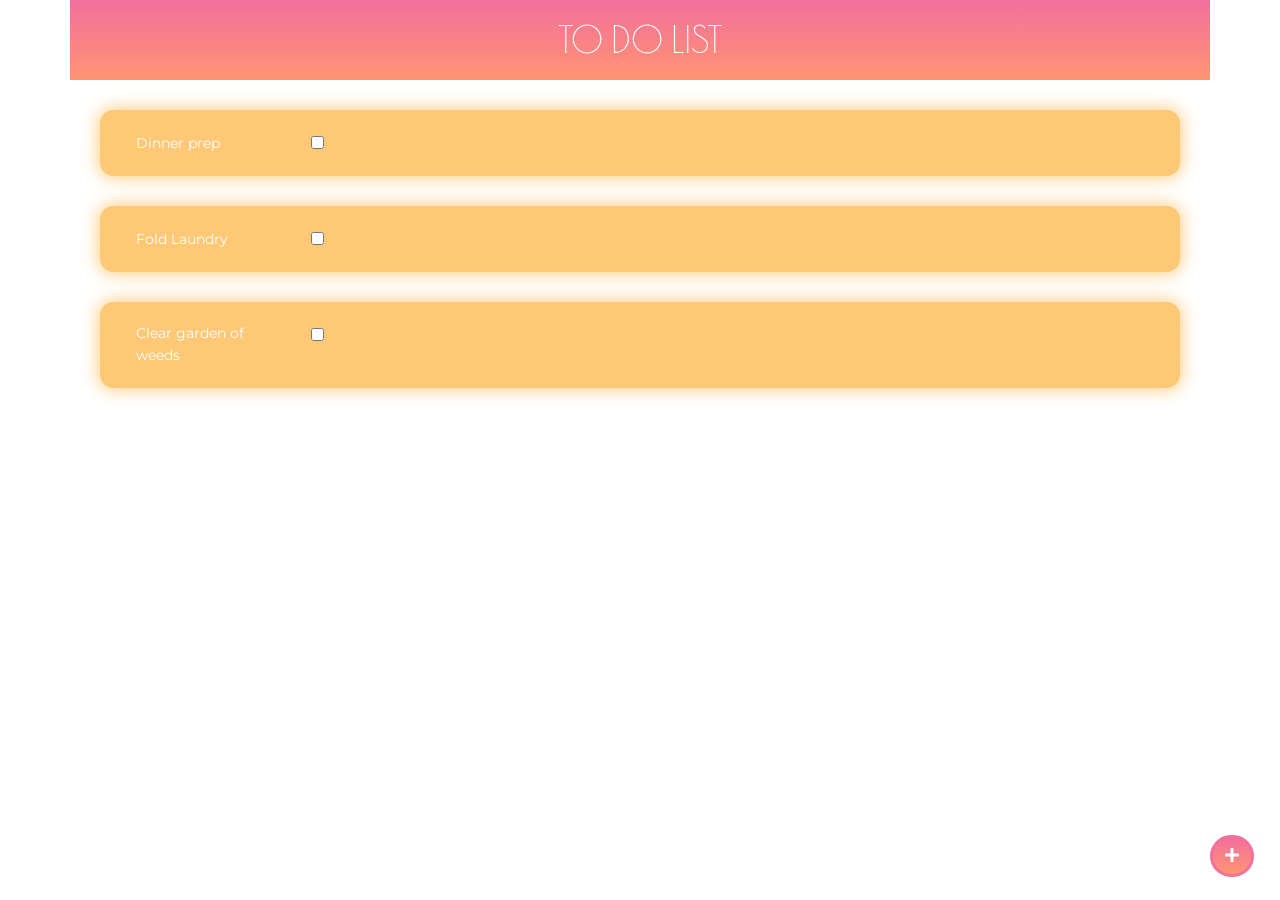
==== toDoListApp.html @ 0604ccad "Created app" ====
<!DOCTYPE html>
<html lang="en">
<head>
  <meta charset="UTF-8">
  <meta name="viewport" content="width=device-width, initial-scale=1.0">
  <link rel="stylesheet" href="https://stackpath.bootstrapcdn.com/bootstrap/4.1.0/css/bootstrap.min.css" integrity="sha384-9gVQ4dYFwwWSjIDZnLEWnxCjeSWFphJiwGPXr1jddIhOegiu1FwO5qRGvFXOdJZ4" crossorigin="anonymous">
  <link rel="stylesheet" href="https://use.fontawesome.com/releases/v5.0.13/css/all.css" integrity="sha384-DNOHZ68U8hZfKXOrtjWvjxusGo9WQnrNx2sqG0tfsghAvtVlRW3tvkXWZh58N9jp" crossorigin="anonymous">
  <link href="https://fonts.googleapis.com/css?family=Montserrat|Poiret+One" rel="stylesheet">
  <meta http-equiv="X-UA-Compatible" content="ie=edge">
  <title>To Do List App</title>
  <style media="screen">

     body {
       font-family: 'Montserrat', sans-serif;
     }

    .container1 {
      background: linear-gradient(#f2709c, #ff9472);
    }

    .title {
      height: 5rem;
      font-family: 'Poiret One', sans-serif;
      text-align: center;
      color: white;
    }

    h3 {
      font-size: 2.3rem;
      margin: 0;
    }

    .box {
      padding: 20px;
      margin: 30px 15px;
      background-color: #FFC877;
      box-shadow: 0px 0px 18px 1px #FFC877;
      border: 1px solid #FFC877;
      border-radius: 13px;
      color: white;

    }

    label {
      width: 151px;
    }

    .form-check-label {
      font-size: 0.9rem;
    }

    .form-check-input {
      margin-left: 1.5rem;
      border: 5px solid black;
    }

    .plusIcon {
      color: white;
    }

    .plusIcon:hover {
      color: white;
    }

    .btn-outline-dark:focus {
      box-shadow: none;
    }

    .btn-outline-dark:hover {
      background: linear-gradient(#f2709c, #ff9472);
      border-color: transparent;
    }

    h5 {
      text-align: center;
    }

    .btn-outline-dark {
      position: fixed;
      bottom: 23px;
      right: 26px;
      /* float: right; */
      border-radius: 30px;
      border: 3px solid #f2709c;
      background: linear-gradient(#f2709c, #ff9472);

    }

    .btn-primary, .btn-primary:hover{
      background: linear-gradient(to bottom right, #f2709c, #ff9472);
      border-color: #FF9F78;
    }

    .modal-content {
      border: none;
    }
    .close {
      color: #FFC903;
    }

  </style>
</head>
<body>
  <div class="container container1" id="header">
    <div class="title row align-items-center">
      <div class="col">
        <h3>TO DO LIST</h3>
      </div>
    </div> <!-- title row ENDS -->
  </div> <!-- container ENDS -->

  <div class="container" id="container2">
    <div class="row box">
      <div class="col-sm">
        <label class="form-check-label" for="exampleCheck1">Dinner prep</label>
        <input type="checkbox" class="form-check-input" id="exampleCheck1">
      </div>
    </div> <!-- row ENDS -->

    <div class="row box">
      <div class="col-sm">
        <label class="form-check-label" for="exampleCheck1">Fold Laundry</label>
        <input type="checkbox" class="form-check-input" id="exampleCheck1">
      </div>
    </div> <!-- row ENDS -->

    <div class="row box">
      <div class="col-sm">
        <label class="form-check-label" for="exampleCheck1">Clear garden of weeds</label>
        <input type="checkbox" class="form-check-input" id="exampleCheck1">
      </div>
    </div> <!-- row ENDS -->
  </div> <!-- container ENDS -->

  <div class="container">
    <button type="button" class="btn btn-outline-dark" data-toggle="modal" data-target="#exampleModalCenter">
      <!-- <div class="plusIcon"> -->
        <i class="fas fa-plus plusIcon"></i>
      <!-- </div> -->
    </button>
  </div>


    <!-- Button trigger modal -->

    <!-- Modal -->
    <div class="modal fade" id="exampleModalCenter" tabindex="-1" role="dialog" aria-labelledby="exampleModalCenterTitle" aria-hidden="true">
      <div class="modal-dialog modal-dialog-centered" role="document">
        <div class="modal-content">
          <div class="modal-header">
            <h5 class="modal-title" id="exampleModalCenterTitle">Add a task</h5>
            <button type="button" class="close" data-dismiss="modal" aria-label="Close">
              <span aria-hidden="true">&times;</span>
            </button>
          </div>
          <div class="modal-body">
            <input class="form-control" id="taskInput" type="text" placeholder="E.g Visit Macy">
          </div>
          <div class="modal-footer">
            <button type="button" class="btn btn-primary" id="addBtn" data-dismiss="modal" aria-label="Close">Add</button>
          </div>
        </div>
      </div>
    </div> <!--  Modal ends -->


   <!-- PSEUDO CODE
        - Code HTML and CSS
        - Create IIFE
        - Grab elements from the document
        - Create click events
        - Test
        - Function to add value to document: push to array, .textContent for row?
        -

        - Click on the plus button to show modal
        - Type in task in the input
        - Click 'Add' button
        - Data gets logged into the To Do List
         -->

</body>
<script src="https://code.jquery.com/jquery-3.3.1.slim.min.js" integrity="sha384-q8i/X+965DzO0rT7abK41JStQIAqVgRVzpbzo5smXKp4YfRvH+8abtTE1Pi6jizo" crossorigin="anonymous"></script>
<script src="https://cdnjs.cloudflare.com/ajax/libs/popper.js/1.14.0/umd/popper.min.js" integrity="sha384-cs/chFZiN24E4KMATLdqdvsezGxaGsi4hLGOzlXwp5UZB1LY//20VyM2taTB4QvJ" crossorigin="anonymous"></script>
<script src="https://stackpath.bootstrapcdn.com/bootstrap/4.1.0/js/bootstrap.min.js" integrity="sha384-uefMccjFJAIv6A+rW+L4AHf99KvxDjWSu1z9VI8SKNVmz4sk7buKt/6v9KI65qnm" crossorigin="anonymous"></script>

<script type="text/javascript">
  (function() {
    var getListContainer = document.getElementById('container2');
    var getInput = document.getElementById('taskInput');
    var inputValueStorage = [];
    var getBtn = document.getElementById('addBtn');

    // Click function
    getBtn.addEventListener('click', addToList , false);

    function addToList() {
      // Pushes the input value to the 'inputValueStorage' array
      inputValueStorage.push(getInput.value);

      // This makes the task appear in the To Do List
      getListContainer.insertAdjacentHTML('beforeend', '<div class="row box"><div class="col-sm"><label class="form-check-label" for="exampleCheck1">' + inputValueStorage + '</label><input type="checkbox" class="form-check-input" id="exampleCheck1"></div></div>');

      // The array is cleared
      inputValueStorage.pop();
    }

  }());
</script>
</html>
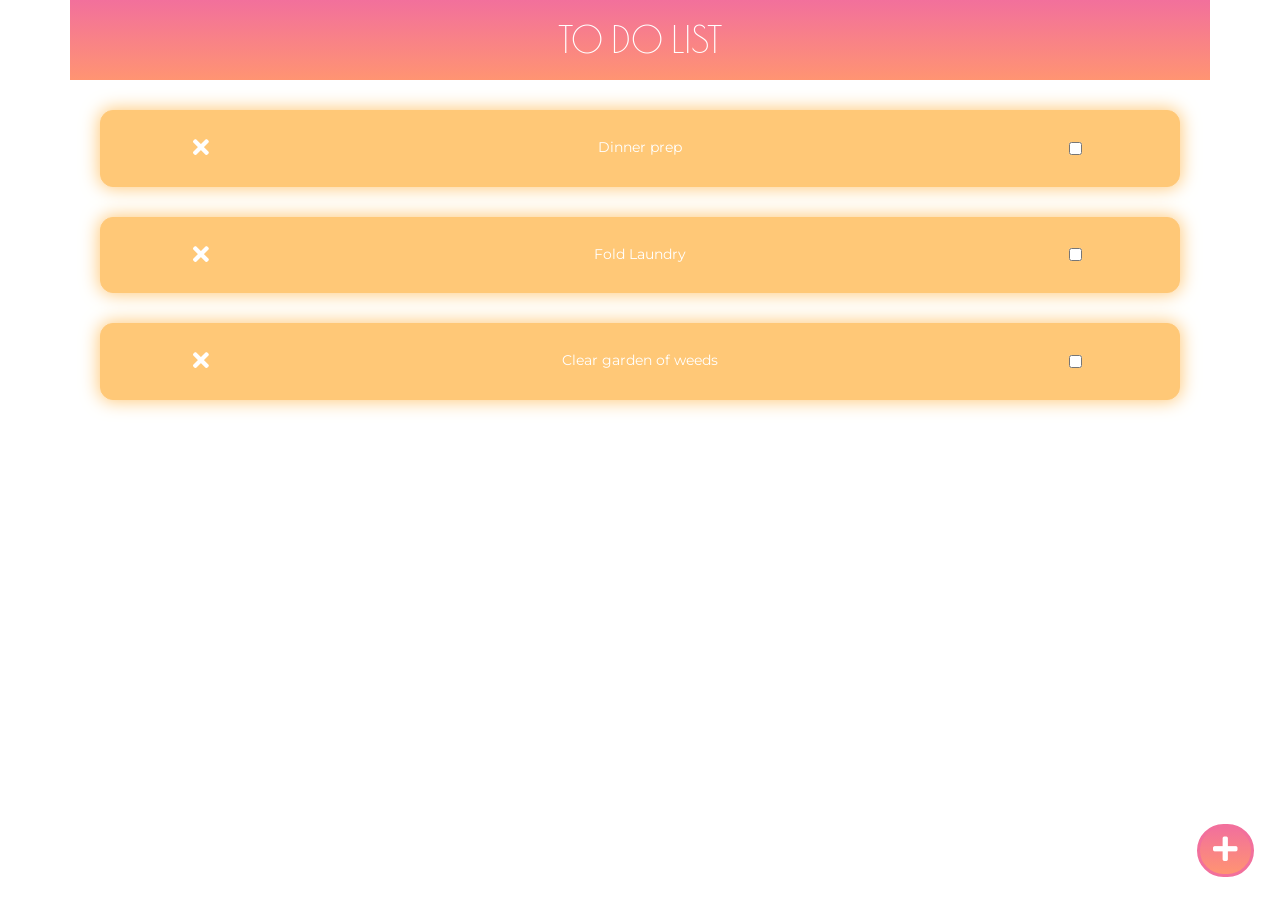
==== commit cbae430c: "Separated CSS from HTML. Added Trash task icon" ====
--- a/toDoListApp.html
+++ b/toDoListApp.html
@@ -6,99 +6,10 @@
   <link rel="stylesheet" href="https://stackpath.bootstrapcdn.com/bootstrap/4.1.0/css/bootstrap.min.css" integrity="sha384-9gVQ4dYFwwWSjIDZnLEWnxCjeSWFphJiwGPXr1jddIhOegiu1FwO5qRGvFXOdJZ4" crossorigin="anonymous">
   <link rel="stylesheet" href="https://use.fontawesome.com/releases/v5.0.13/css/all.css" integrity="sha384-DNOHZ68U8hZfKXOrtjWvjxusGo9WQnrNx2sqG0tfsghAvtVlRW3tvkXWZh58N9jp" crossorigin="anonymous">
   <link href="https://fonts.googleapis.com/css?family=Montserrat|Poiret+One" rel="stylesheet">
+  <link rel="stylesheet" href="css/style.css">
   <meta http-equiv="X-UA-Compatible" content="ie=edge">
   <title>To Do List App</title>
-  <style media="screen">
 
-     body {
-       font-family: 'Montserrat', sans-serif;
-     }
-
-    .container1 {
-      background: linear-gradient(#f2709c, #ff9472);
-    }
-
-    .title {
-      height: 5rem;
-      font-family: 'Poiret One', sans-serif;
-      text-align: center;
-      color: white;
-    }
-
-    h3 {
-      font-size: 2.3rem;
-      margin: 0;
-    }
-
-    .box {
-      padding: 20px;
-      margin: 30px 15px;
-      background-color: #FFC877;
-      box-shadow: 0px 0px 18px 1px #FFC877;
-      border: 1px solid #FFC877;
-      border-radius: 13px;
-      color: white;
-
-    }
-
-    label {
-      width: 151px;
-    }
-
-    .form-check-label {
-      font-size: 0.9rem;
-    }
-
-    .form-check-input {
-      margin-left: 1.5rem;
-      border: 5px solid black;
-    }
-
-    .plusIcon {
-      color: white;
-    }
-
-    .plusIcon:hover {
-      color: white;
-    }
-
-    .btn-outline-dark:focus {
-      box-shadow: none;
-    }
-
-    .btn-outline-dark:hover {
-      background: linear-gradient(#f2709c, #ff9472);
-      border-color: transparent;
-    }
-
-    h5 {
-      text-align: center;
-    }
-
-    .btn-outline-dark {
-      position: fixed;
-      bottom: 23px;
-      right: 26px;
-      /* float: right; */
-      border-radius: 30px;
-      border: 3px solid #f2709c;
-      background: linear-gradient(#f2709c, #ff9472);
-
-    }
-
-    .btn-primary, .btn-primary:hover{
-      background: linear-gradient(to bottom right, #f2709c, #ff9472);
-      border-color: #FF9F78;
-    }
-
-    .modal-content {
-      border: none;
-    }
-    .close {
-      color: #FFC903;
-    }
-
-  </style>
 </head>
 <body>
   <div class="container container1" id="header">
@@ -111,27 +22,43 @@
 
   <div class="container" id="container2">
     <div class="row box">
-      <div class="col-sm">
-        <label class="form-check-label" for="exampleCheck1">Dinner prep</label>
+      <div class="col taskCol">
+        <div class="clearTaskBtn"><i class="fas fa-times"></i></div>
+      </div>
+      <div class="col-8">
+        <label class="form-check-label nameOfTask" for="exampleCheck1">Dinner prep</label>
+      </div>
+      <div class="col taskCol">
         <input type="checkbox" class="form-check-input" id="exampleCheck1">
       </div>
     </div> <!-- row ENDS -->
 
     <div class="row box">
-      <div class="col-sm">
+      <div class="col taskCol">
+        <div class="clearTaskBtn"><i class="fas fa-times"></i></div>
+      </div>
+      <div class="col-8">
         <label class="form-check-label" for="exampleCheck1">Fold Laundry</label>
+      </div>
+      <div class="col taskCol">
         <input type="checkbox" class="form-check-input" id="exampleCheck1">
       </div>
     </div> <!-- row ENDS -->
 
     <div class="row box">
-      <div class="col-sm">
+      <div class= "col taskCol">
+        <div class="clearTaskBtn"><i class="fas fa-times"></i></div>
+      </div>
+      <div class="col-8">
         <label class="form-check-label" for="exampleCheck1">Clear garden of weeds</label>
+      </div>
+      <div class="col taskCol">
         <input type="checkbox" class="form-check-input" id="exampleCheck1">
       </div>
     </div> <!-- row ENDS -->
   </div> <!-- container ENDS -->
 
+<!-- Button trigger modal -->
   <div class="container">
     <button type="button" class="btn btn-outline-dark" data-toggle="modal" data-target="#exampleModalCenter">
       <!-- <div class="plusIcon"> -->
@@ -140,10 +67,7 @@
     </button>
   </div>
 
-
-    <!-- Button trigger modal -->
-
-    <!-- Modal -->
+    <!-- Add task Modal -->
     <div class="modal fade" id="exampleModalCenter" tabindex="-1" role="dialog" aria-labelledby="exampleModalCenterTitle" aria-hidden="true">
       <div class="modal-dialog modal-dialog-centered" role="document">
         <div class="modal-content">
@@ -163,48 +87,34 @@
       </div>
     </div> <!--  Modal ends -->
 
+    <script src="https://code.jquery.com/jquery-3.3.1.slim.min.js" integrity="sha384-q8i/X+965DzO0rT7abK41JStQIAqVgRVzpbzo5smXKp4YfRvH+8abtTE1Pi6jizo" crossorigin="anonymous"></script>
+    <script src="https://cdnjs.cloudflare.com/ajax/libs/popper.js/1.14.0/umd/popper.min.js" integrity="sha384-cs/chFZiN24E4KMATLdqdvsezGxaGsi4hLGOzlXwp5UZB1LY//20VyM2taTB4QvJ" crossorigin="anonymous"></script>
+    <script src="https://stackpath.bootstrapcdn.com/bootstrap/4.1.0/js/bootstrap.min.js" integrity="sha384-uefMccjFJAIv6A+rW+L4AHf99KvxDjWSu1z9VI8SKNVmz4sk7buKt/6v9KI65qnm" crossorigin="anonymous"></script>
 
-   <!-- PSEUDO CODE
-        - Code HTML and CSS
-        - Create IIFE
-        - Grab elements from the document
-        - Create click events
-        - Test
-        - Function to add value to document: push to array, .textContent for row?
-        -
+    <script type="text/javascript">
+      (function() {
+        var getListContainer = document.getElementById('container2');
+        var getInput = document.getElementById('taskInput');
+        var inputValueStorage = [];
+        var getBtn = document.getElementById('addBtn');
 
-        - Click on the plus button to show modal
-        - Type in task in the input
-        - Click 'Add' button
-        - Data gets logged into the To Do List
-         -->
+        // Click function
+        getBtn.addEventListener('click', addToList , false);
+
+        function addToList(e) {
+          // Pushes the input value to the 'inputValueStorage' array
+          inputValueStorage.push(getInput.value);
+
+          // This makes the task appear in the To Do List
+          getListContainer.insertAdjacentHTML('beforeend', '<div class="row box"><div class= "col taskCol"><div class="clearTaskBtn"><i class="fas fa-times"></i></div></div><div class="col-8"><label class="form-check-label" for="exampleCheck1">' + inputValueStorage + '</label></div><div class="col taskCol"><input type="checkbox" class="form-check-input" id="exampleCheck1"></div></div>');
+
+          // The array is cleared
+          inputValueStorage.pop();
+        }
+        // console.dir(e);
+
+      }());
+    </script>
 
 </body>
-<script src="https://code.jquery.com/jquery-3.3.1.slim.min.js" integrity="sha384-q8i/X+965DzO0rT7abK41JStQIAqVgRVzpbzo5smXKp4YfRvH+8abtTE1Pi6jizo" crossorigin="anonymous"></script>
-<script src="https://cdnjs.cloudflare.com/ajax/libs/popper.js/1.14.0/umd/popper.min.js" integrity="sha384-cs/chFZiN24E4KMATLdqdvsezGxaGsi4hLGOzlXwp5UZB1LY//20VyM2taTB4QvJ" crossorigin="anonymous"></script>
-<script src="https://stackpath.bootstrapcdn.com/bootstrap/4.1.0/js/bootstrap.min.js" integrity="sha384-uefMccjFJAIv6A+rW+L4AHf99KvxDjWSu1z9VI8SKNVmz4sk7buKt/6v9KI65qnm" crossorigin="anonymous"></script>
-
-<script type="text/javascript">
-  (function() {
-    var getListContainer = document.getElementById('container2');
-    var getInput = document.getElementById('taskInput');
-    var inputValueStorage = [];
-    var getBtn = document.getElementById('addBtn');
-
-    // Click function
-    getBtn.addEventListener('click', addToList , false);
-
-    function addToList() {
-      // Pushes the input value to the 'inputValueStorage' array
-      inputValueStorage.push(getInput.value);
-
-      // This makes the task appear in the To Do List
-      getListContainer.insertAdjacentHTML('beforeend', '<div class="row box"><div class="col-sm"><label class="form-check-label" for="exampleCheck1">' + inputValueStorage + '</label><input type="checkbox" class="form-check-input" id="exampleCheck1"></div></div>');
-
-      // The array is cleared
-      inputValueStorage.pop();
-    }
-
-  }());
-</script>
 </html>
--- a/css/style.css
+++ b/css/style.css
@@ -0,0 +1,118 @@
+body {
+  font-family: 'Montserrat', sans-serif;
+}
+
+/* HEADER */
+.container1 {
+ background: linear-gradient(#f2709c, #ff9472);
+}
+
+.title {
+ height: 5rem;
+ font-family: 'Poiret One', sans-serif;
+ text-align: center;
+ color: white;
+}
+
+h3 {
+ font-size: 2.3rem;
+ margin: 0;
+ text-align: center;
+}
+
+/* ---------------------------------------------------------------- */
+
+/* TASK */
+.box {
+ padding: 20px 12px;
+ margin: 30px 15px;
+ background-color: #FFC877;
+ box-shadow: 0px 0px 18px 1px #FFC877;
+ border: 1px solid #FFC877;
+ border-radius: 13px;
+ color: white;
+}
+
+/* Trash Button */
+.clearTaskBtn {
+  float: left;
+  /* margin-right: 21px;
+  margin-top: 2%; */
+  font-size: 23px;
+}
+
+/* Task Name */
+.form-check-label {
+  font-size: 0.9rem;
+  /* text-align: center; */
+  /* width: 146px; */
+}
+
+.col-8, .taskCol{
+    display: flex;
+    align-items: center;
+    justify-content: center;
+}
+
+/* .col-8 {
+  background-color: blue;
+}
+
+.taskCol {
+  background-color: pink;
+} */
+
+/* Checkbox */
+.form-check-input {
+ /* border: 5px solid black; */
+ margin-top: 0;
+ margin-left: -0.5rem;
+}
+
+/* ---------------------------------------------------------------- */
+
+/* MODAL */
+
+/*Show modal button */
+.plusIcon {
+ color: white;
+ font-size: 28px;
+}
+
+.plusIcon:hover {
+ color: white;
+}
+
+.btn-outline-dark:focus {
+ box-shadow: none;
+}
+
+.btn-outline-dark:hover {
+ background: linear-gradient(#f2709c, #ff9472);
+ border-color: transparent;
+}
+
+.btn-outline-dark {
+ position: fixed;
+ bottom: 23px;
+ right: 26px;
+ border-radius: 30px;
+ border: 3px solid #f2709c;
+ background: linear-gradient(#f2709c, #ff9472);
+ padding: 0.5rem 0.8rem;
+}
+
+/* Add button */
+.btn-primary, .btn-primary:hover{
+ background: linear-gradient(to bottom right, #f2709c, #ff9472);
+ border-color: #FF9F78;
+}
+
+.modal-content {
+ border: none;
+}
+
+/* Close button */
+.close {
+ color: #FFC903;
+}
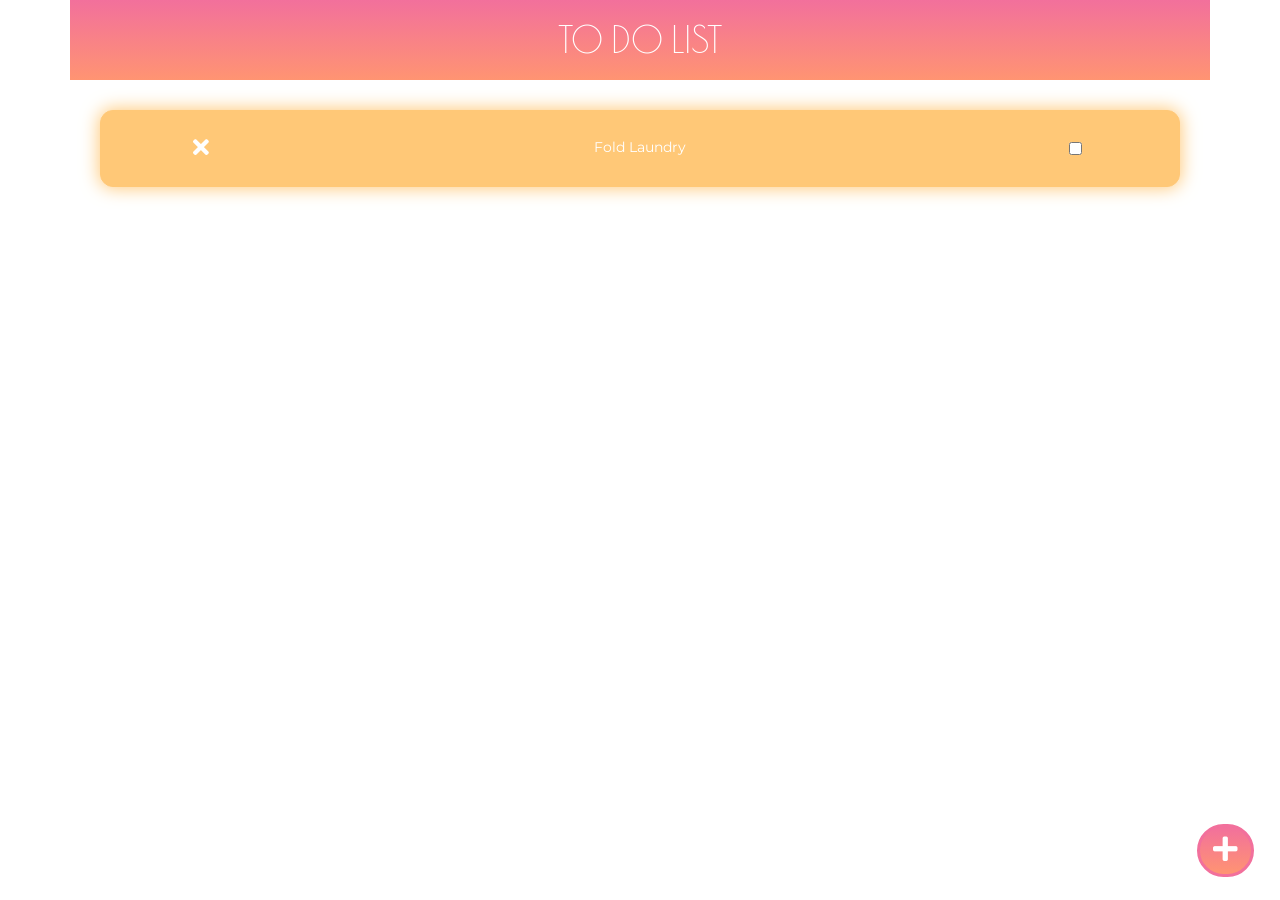
==== commit d0a78519: "Remove task function changed to a more sensible function." ====
--- a/toDoListApp.html
+++ b/toDoListApp.html
@@ -9,9 +9,10 @@
   <link rel="stylesheet" href="css/style.css">
   <meta http-equiv="X-UA-Compatible" content="ie=edge">
   <title>To Do List App</title>
+</head>
 
-</head>
 <body>
+  <!-- Header -->
   <div class="container container1" id="header">
     <div class="title row align-items-center">
       <div class="col">
@@ -20,101 +21,61 @@
     </div> <!-- title row ENDS -->
   </div> <!-- container ENDS -->
 
+  <!-- Main content -->
   <div class="container" id="container2">
     <div class="row box">
-      <div class="col taskCol">
+
+      <div class="col taskCol clearBtnContainer">
         <div class="clearTaskBtn"><i class="fas fa-times"></i></div>
       </div>
+
       <div class="col-8">
-        <label class="form-check-label nameOfTask" for="exampleCheck1">Dinner prep</label>
+        <label class="form-check-label" for="exampleCheck1">Fold Laundry</label>
       </div>
+
       <div class="col taskCol">
         <input type="checkbox" class="form-check-input" id="exampleCheck1">
       </div>
-    </div> <!-- row ENDS -->
 
-    <div class="row box">
-      <div class="col taskCol">
-        <div class="clearTaskBtn"><i class="fas fa-times"></i></div>
-      </div>
-      <div class="col-8">
-        <label class="form-check-label" for="exampleCheck1">Fold Laundry</label>
-      </div>
-      <div class="col taskCol">
-        <input type="checkbox" class="form-check-input" id="exampleCheck1">
-      </div>
-    </div> <!-- row ENDS -->
-
-    <div class="row box">
-      <div class= "col taskCol">
-        <div class="clearTaskBtn"><i class="fas fa-times"></i></div>
-      </div>
-      <div class="col-8">
-        <label class="form-check-label" for="exampleCheck1">Clear garden of weeds</label>
-      </div>
-      <div class="col taskCol">
-        <input type="checkbox" class="form-check-input" id="exampleCheck1">
-      </div>
     </div> <!-- row ENDS -->
   </div> <!-- container ENDS -->
 
-<!-- Button trigger modal -->
+
+  <!-- Button trigger modal -->
   <div class="container">
     <button type="button" class="btn btn-outline-dark" data-toggle="modal" data-target="#exampleModalCenter">
-      <!-- <div class="plusIcon"> -->
         <i class="fas fa-plus plusIcon"></i>
-      <!-- </div> -->
     </button>
   </div>
 
-    <!-- Add task Modal -->
-    <div class="modal fade" id="exampleModalCenter" tabindex="-1" role="dialog" aria-labelledby="exampleModalCenterTitle" aria-hidden="true">
-      <div class="modal-dialog modal-dialog-centered" role="document">
-        <div class="modal-content">
-          <div class="modal-header">
-            <h5 class="modal-title" id="exampleModalCenterTitle">Add a task</h5>
-            <button type="button" class="close" data-dismiss="modal" aria-label="Close">
-              <span aria-hidden="true">&times;</span>
-            </button>
-          </div>
-          <div class="modal-body">
-            <input class="form-control" id="taskInput" type="text" placeholder="E.g Visit Macy">
-          </div>
-          <div class="modal-footer">
-            <button type="button" class="btn btn-primary" id="addBtn" data-dismiss="modal" aria-label="Close">Add</button>
-          </div>
+  <!-- Add task Modal -->
+  <div class="modal fade" id="exampleModalCenter" tabindex="-1" role="dialog" aria-labelledby="exampleModalCenterTitle" aria-hidden="true">
+    <div class="modal-dialog modal-dialog-centered" role="document">
+      <div class="modal-content">
+        <div class="modal-header">
+
+          <h5 class="modal-title" id="exampleModalCenterTitle">Add a task</h5>
+
+          <button type="button" class="close" data-dismiss="modal" aria-label="Close">
+            <span aria-hidden="true">&times;</span>
+          </button>
         </div>
-      </div>
-    </div> <!--  Modal ends -->
 
-    <script src="https://code.jquery.com/jquery-3.3.1.slim.min.js" integrity="sha384-q8i/X+965DzO0rT7abK41JStQIAqVgRVzpbzo5smXKp4YfRvH+8abtTE1Pi6jizo" crossorigin="anonymous"></script>
-    <script src="https://cdnjs.cloudflare.com/ajax/libs/popper.js/1.14.0/umd/popper.min.js" integrity="sha384-cs/chFZiN24E4KMATLdqdvsezGxaGsi4hLGOzlXwp5UZB1LY//20VyM2taTB4QvJ" crossorigin="anonymous"></script>
-    <script src="https://stackpath.bootstrapcdn.com/bootstrap/4.1.0/js/bootstrap.min.js" integrity="sha384-uefMccjFJAIv6A+rW+L4AHf99KvxDjWSu1z9VI8SKNVmz4sk7buKt/6v9KI65qnm" crossorigin="anonymous"></script>
+        <div class="modal-body">
+          <input class="form-control" id="taskInput" type="text" placeholder="E.g Visit Macy">
+        </div>
 
-    <script type="text/javascript">
-      (function() {
-        var getListContainer = document.getElementById('container2');
-        var getInput = document.getElementById('taskInput');
-        var inputValueStorage = [];
-        var getBtn = document.getElementById('addBtn');
+        <div class="modal-footer">
+          <button type="button" class="btn btn-primary" id="addBtn" data-dismiss="modal" aria-label="Close">Add</button>
+        </div>
 
-        // Click function
-        getBtn.addEventListener('click', addToList , false);
+      </div> <!-- modal-content -->
+    </div> <!-- modal-dialog ends-->
+  </div> <!--  Modal ends -->
 
-        function addToList(e) {
-          // Pushes the input value to the 'inputValueStorage' array
-          inputValueStorage.push(getInput.value);
-
-          // This makes the task appear in the To Do List
-          getListContainer.insertAdjacentHTML('beforeend', '<div class="row box"><div class= "col taskCol"><div class="clearTaskBtn"><i class="fas fa-times"></i></div></div><div class="col-8"><label class="form-check-label" for="exampleCheck1">' + inputValueStorage + '</label></div><div class="col taskCol"><input type="checkbox" class="form-check-input" id="exampleCheck1"></div></div>');
-
-          // The array is cleared
-          inputValueStorage.pop();
-        }
-        // console.dir(e);
-
-      }());
-    </script>
-
+  <script src="https://code.jquery.com/jquery-3.3.1.slim.min.js" integrity="sha384-q8i/X+965DzO0rT7abK41JStQIAqVgRVzpbzo5smXKp4YfRvH+8abtTE1Pi6jizo" crossorigin="anonymous"></script>
+  <script src="https://cdnjs.cloudflare.com/ajax/libs/popper.js/1.14.0/umd/popper.min.js" integrity="sha384-cs/chFZiN24E4KMATLdqdvsezGxaGsi4hLGOzlXwp5UZB1LY//20VyM2taTB4QvJ" crossorigin="anonymous"></script>
+  <script src="https://stackpath.bootstrapcdn.com/bootstrap/4.1.0/js/bootstrap.min.js" integrity="sha384-uefMccjFJAIv6A+rW+L4AHf99KvxDjWSu1z9VI8SKNVmz4sk7buKt/6v9KI65qnm" crossorigin="anonymous"></script>
+  <script src="js/script.js"></script>
 </body>
 </html>
--- a/css/style.css
+++ b/css/style.css
@@ -44,7 +44,6 @@
 /* Task Name */
 .form-check-label {
   font-size: 0.9rem;
-  /* text-align: center; */
   /* width: 146px; */
 }
 
@@ -54,19 +53,15 @@
     justify-content: center;
 }
 
-/* .col-8 {
-  background-color: blue;
+/* Checkbox */
+.form-check-input {
+ margin-top: 0;
+ margin-left: -0.5rem;
+ cursor: pointer;
 }
 
-.taskCol {
-  background-color: pink;
-} */
-
-/* Checkbox */
-.form-check-input {
- /* border: 5px solid black; */
- margin-top: 0;
- margin-left: -0.5rem;
+.clearTaskBtn {
+  cursor: pointer;
 }
 
 /* ---------------------------------------------------------------- */
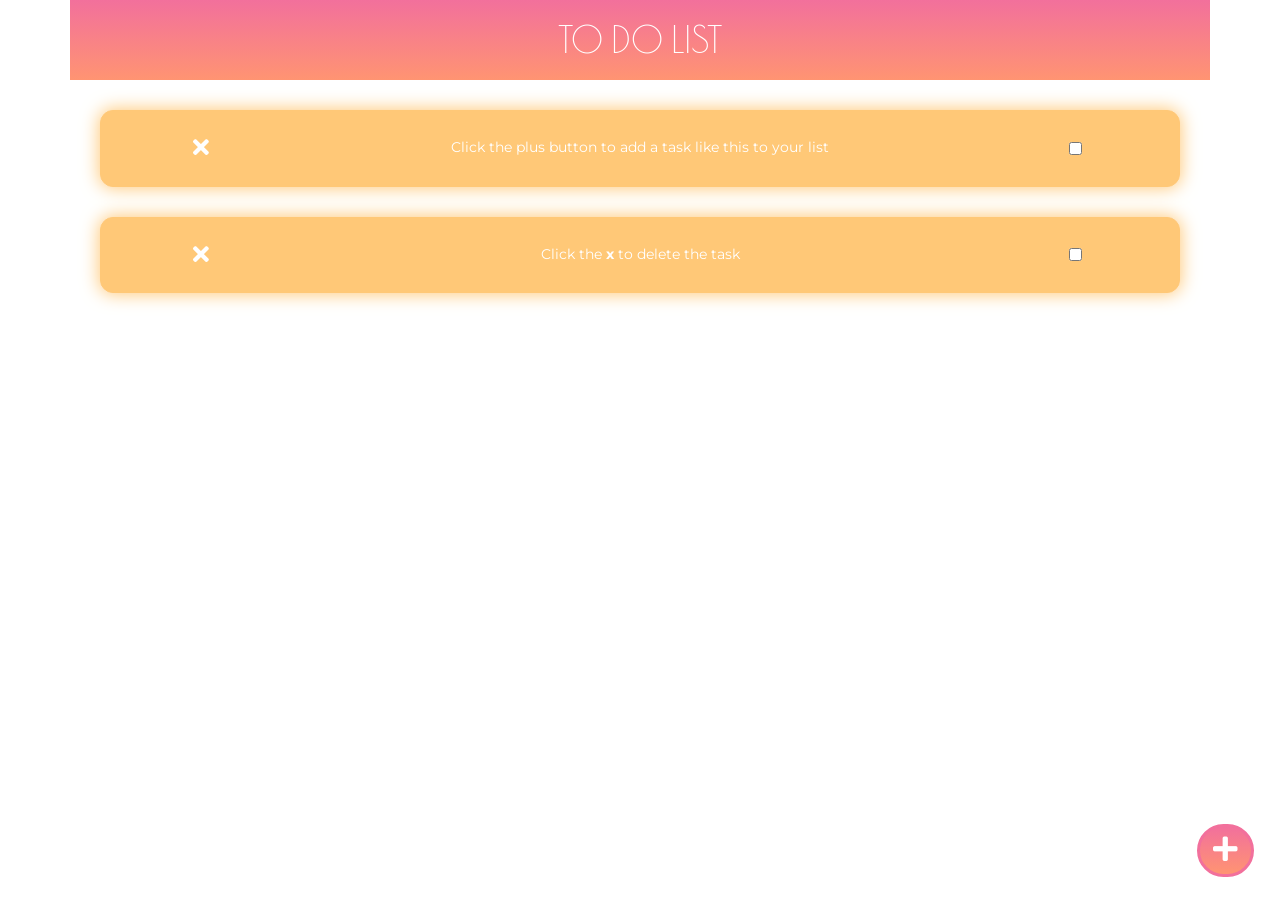
==== commit 7bd3f1b2: "for github pages" ====
--- a/toDoListApp.html
+++ b/toDoListApp.html
@@ -6,13 +6,130 @@
   <link rel="stylesheet" href="https://stackpath.bootstrapcdn.com/bootstrap/4.1.0/css/bootstrap.min.css" integrity="sha384-9gVQ4dYFwwWSjIDZnLEWnxCjeSWFphJiwGPXr1jddIhOegiu1FwO5qRGvFXOdJZ4" crossorigin="anonymous">
   <link rel="stylesheet" href="https://use.fontawesome.com/releases/v5.0.13/css/all.css" integrity="sha384-DNOHZ68U8hZfKXOrtjWvjxusGo9WQnrNx2sqG0tfsghAvtVlRW3tvkXWZh58N9jp" crossorigin="anonymous">
   <link href="https://fonts.googleapis.com/css?family=Montserrat|Poiret+One" rel="stylesheet">
-  <link rel="stylesheet" href="css/style.css">
+  <link rel="shortcut icon" href="img/favicon.ico" type="image/x-icon">
+  <link rel="icon" href="img/favicon.ico" type="image/x-icon">
   <meta http-equiv="X-UA-Compatible" content="ie=edge">
   <title>To Do List App</title>
+  <style media="screen">
+  body {
+    font-family: 'Montserrat', sans-serif;
+  }
+
+  /* HEADER */
+  .container1 {
+   background: linear-gradient(#f2709c, #ff9472);
+  }
+
+  .title {
+   height: 5rem;
+   font-family: 'Poiret One', sans-serif;
+   text-align: center;
+   color: white;
+  }
+
+  h3 {
+   font-size: 2.3rem;
+   margin: 0;
+   text-align: center;
+  }
+
+  /* ---------------------------------------------------------------- */
+
+  /* TASK */
+  .box {
+   padding: 20px 12px;
+   margin: 30px 15px;
+   background-color: #FFC877;
+   box-shadow: 0px 0px 18px 1px #FFC877;
+   border: 1px solid #FFC877;
+   border-radius: 13px;
+   color: white;
+  }
+
+  /* Trash Button */
+  .clearTaskBtn {
+    float: left;
+    /* margin-right: 21px;
+    margin-top: 2%; */
+    font-size: 23px;
+  }
+
+  /* Task Name */
+  .form-check-label {
+    font-size: 0.9rem;
+    /* width: 146px; */
+  }
+
+  .col-8, .taskCol{
+      display: flex;
+      align-items: center;
+      justify-content: center;
+  }
+
+  /* Checkbox */
+  .form-check-input {
+   margin-top: 0;
+   margin-left: -0.5rem;
+   cursor: pointer;
+  }
+
+  .clearTaskBtn {
+    cursor: pointer;
+  }
+
+  /* ---------------------------------------------------------------- */
+
+  /* MODAL */
+
+  /*Show modal button */
+  .plusIcon {
+   color: white;
+   font-size: 28px;
+  }
+
+  .plusIcon:hover {
+   color: white;
+  }
+
+  .btn-outline-dark:focus {
+   box-shadow: none;
+  }
+
+  .btn-outline-dark:hover {
+   background: linear-gradient(#f2709c, #ff9472);
+   border-color: transparent;
+  }
+
+  .btn-outline-dark {
+   position: fixed;
+   bottom: 23px;
+   right: 26px;
+   border-radius: 30px;
+   border: 3px solid #f2709c;
+   background: linear-gradient(#f2709c, #ff9472);
+   padding: 0.5rem 0.8rem;
+  }
+
+  /* Add button */
+  .btn-primary, .btn-primary:hover{
+   background: linear-gradient(to bottom right, #f2709c, #ff9472);
+   border-color: #FF9F78;
+  }
+
+  .modal-content {
+   border: none;
+  }
+
+  /* Close button */
+  .close {
+   color: #FFC903;
+  }
+
+  </style>
 </head>
 
 <body>
-  <!-- Header -->
+  <!-- HEADER -->
   <div class="container container1" id="header">
     <div class="title row align-items-center">
       <div class="col">
@@ -21,7 +138,8 @@
     </div> <!-- title row ENDS -->
   </div> <!-- container ENDS -->
 
-  <!-- Main content -->
+
+  <!-- MAIN CONTENT -->
   <div class="container" id="container2">
     <div class="row box">
 
@@ -30,7 +148,7 @@
       </div>
 
       <div class="col-8">
-        <label class="form-check-label" for="exampleCheck1">Fold Laundry</label>
+        <label class="form-check-label" for="exampleCheck1">Click the plus button to add a task like this to your list</label>
       </div>
 
       <div class="col taskCol">
@@ -38,7 +156,27 @@
       </div>
 
     </div> <!-- row ENDS -->
+
+
+    <div class="row box">
+
+      <div class="col taskCol clearBtnContainer">
+        <div class="clearTaskBtn"><i class="fas fa-times"></i></div>
+      </div>
+
+      <div class="col-8">
+        <label class="form-check-label" for="exampleCheck1">Click the <strong>x</strong> to delete the task</label>
+      </div>
+
+      <div class="col taskCol">
+        <input type="checkbox" class="form-check-input" id="exampleCheck1">
+      </div>
+
+    </div> <!-- row ENDS -->
   </div> <!-- container ENDS -->
+
+
+  <!-- ********************** Modal Interactions ********************** -->
 
 
   <!-- Button trigger modal -->
@@ -74,8 +212,85 @@
   </div> <!--  Modal ends -->
 
   <script src="https://code.jquery.com/jquery-3.3.1.slim.min.js" integrity="sha384-q8i/X+965DzO0rT7abK41JStQIAqVgRVzpbzo5smXKp4YfRvH+8abtTE1Pi6jizo" crossorigin="anonymous"></script>
-  <script src="https://cdnjs.cloudflare.com/ajax/libs/popper.js/1.14.0/umd/popper.min.js" integrity="sha384-cs/chFZiN24E4KMATLdqdvsezGxaGsi4hLGOzlXwp5UZB1LY//20VyM2taTB4QvJ" crossorigin="anonymous"></script>
   <script src="https://stackpath.bootstrapcdn.com/bootstrap/4.1.0/js/bootstrap.min.js" integrity="sha384-uefMccjFJAIv6A+rW+L4AHf99KvxDjWSu1z9VI8SKNVmz4sk7buKt/6v9KI65qnm" crossorigin="anonymous"></script>
-  <script src="js/script.js"></script>
+  <script type="text/javascript">
+  // IIFE Begins
+  (function() {
+
+    // Global variables. inputValueStorage is to store the data that is created
+    // within the input field.
+    var getListContainer = document.getElementById('container2');
+    var getInput = document.getElementById('taskInput');
+    var inputValueStorage = [];
+    var getAddBtn = document.getElementById('addBtn');
+
+
+    //----------------------------------------------------------------------
+
+
+    // Taking care of the demo task
+    var demoTasksInit = function (){
+
+      var getClearBtn = document.querySelectorAll('.clearBtnContainer');
+
+      for (var i = 0; i < getClearBtn.length; i++) {
+        getClearBtn[i].addEventListener('click', removeTask, false);
+      }
+
+    }();
+
+
+    //----------------------------------------------------------------------
+
+
+    // Click function for the add task button
+    getAddBtn.addEventListener('click', addToList , false);
+
+    // Settings for the task when added to list
+    function addToList() {
+      // Pushes the input value to the 'inputValueStorage' array.
+      inputValueStorage.push(getInput.value);
+
+      // This makes the task appear in the To Do List with the value of the
+      // input that had been pushed into the array.
+      getListContainer.insertAdjacentHTML('beforeend', '<div class="row box"><div class="col taskCol clearBtnContainer"><div class="clearTaskBtn"><i class="fas fa-times"></i></div></div><div class="col-8"><label class="form-check-label nameOfTask" for="exampleCheck1">' + inputValueStorage + '</label></div><div class="col taskCol"><input type="checkbox" class="form-check-input" id="exampleCheck1"></div></div>');
+
+      // The array is cleared so that new tasks can be added.
+      inputValueStorage.pop();
+
+      // Fired function for when removing the task.
+      newItemClose();
+    }
+
+
+    // Function creates the loop for removing the task when the task is added
+    // to the list on click.
+    function newItemClose () {
+
+      // Variable is placed inside this function to reference the clear button.
+      // It is inside a function to make the loop work when adding item to the list.
+      // This is a local variable and will not be found outside of the function.
+      var getClearBtnB = document.querySelectorAll('.clearBtnContainer');
+
+      // This is a loop which adds the click function to the removeTask button.
+      for (var i = 0; i < getClearBtnB.length; i++) {
+        getClearBtnB[i].addEventListener('click', removeTask, false);
+      }
+    } // newItemClose button ends
+
+
+    // This function creates the removal of the task. This is done targetting
+    // The outerHTML of the clear buttons parent.
+    function removeTask() {
+
+      this.parentNode.outerHTML = '';
+      console.dir(this);
+      console.log(this + ' what is this');
+
+    }
+
+  }());
+  // IIFE Ends
+  </script>
 </body>
 </html>
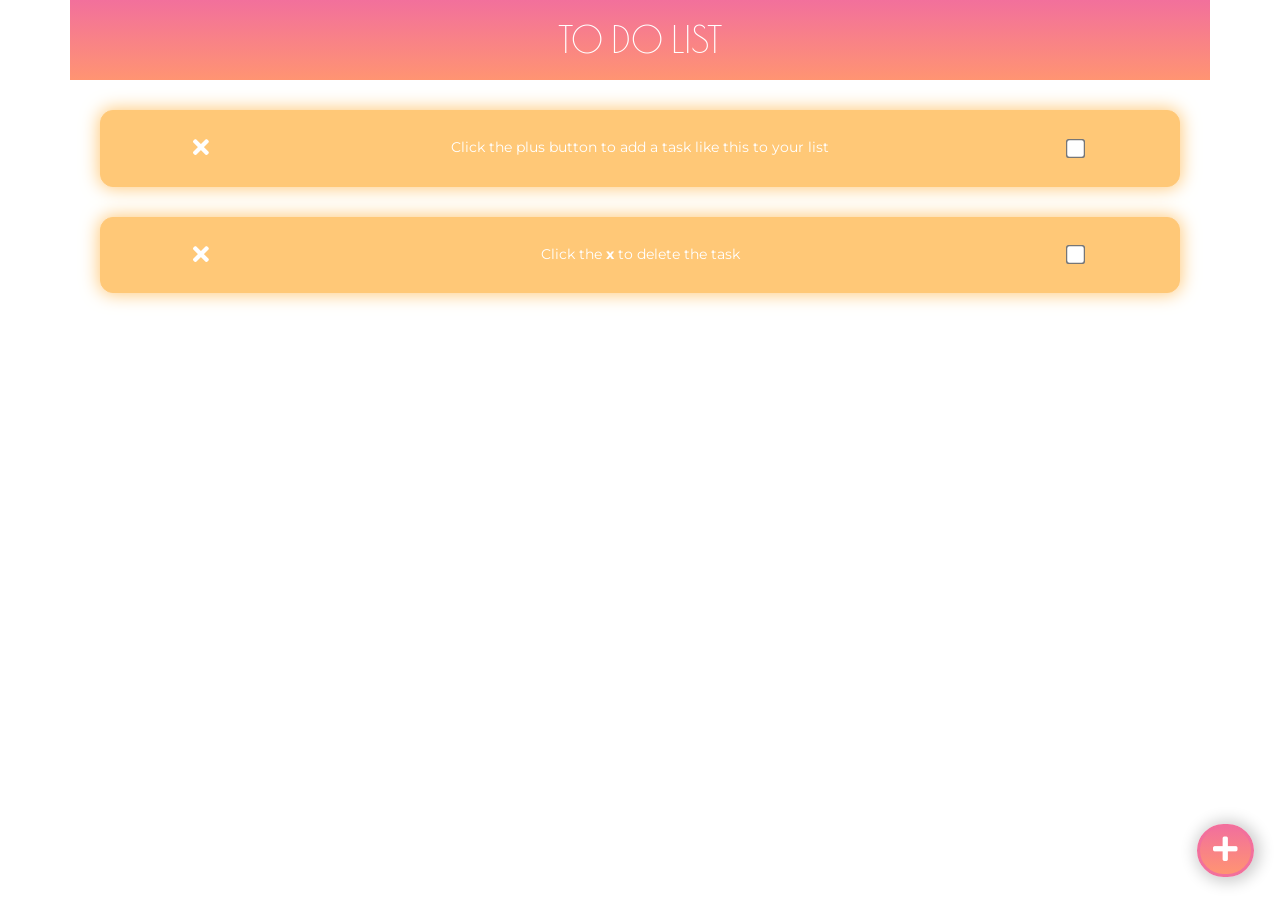
==== commit 66ddc5c5: "Test for github pages" ====
--- a/toDoListApp.html
+++ b/toDoListApp.html
@@ -8,124 +8,9 @@
   <link href="https://fonts.googleapis.com/css?family=Montserrat|Poiret+One" rel="stylesheet">
   <link rel="shortcut icon" href="img/favicon.ico" type="image/x-icon">
   <link rel="icon" href="img/favicon.ico" type="image/x-icon">
+  <link rel="stylesheet" href="css/style.css">
   <meta http-equiv="X-UA-Compatible" content="ie=edge">
   <title>To Do List App</title>
-  <style media="screen">
-  body {
-    font-family: 'Montserrat', sans-serif;
-  }
-
-  /* HEADER */
-  .container1 {
-   background: linear-gradient(#f2709c, #ff9472);
-  }
-
-  .title {
-   height: 5rem;
-   font-family: 'Poiret One', sans-serif;
-   text-align: center;
-   color: white;
-  }
-
-  h3 {
-   font-size: 2.3rem;
-   margin: 0;
-   text-align: center;
-  }
-
-  /* ---------------------------------------------------------------- */
-
-  /* TASK */
-  .box {
-   padding: 20px 12px;
-   margin: 30px 15px;
-   background-color: #FFC877;
-   box-shadow: 0px 0px 18px 1px #FFC877;
-   border: 1px solid #FFC877;
-   border-radius: 13px;
-   color: white;
-  }
-
-  /* Trash Button */
-  .clearTaskBtn {
-    float: left;
-    /* margin-right: 21px;
-    margin-top: 2%; */
-    font-size: 23px;
-  }
-
-  /* Task Name */
-  .form-check-label {
-    font-size: 0.9rem;
-    /* width: 146px; */
-  }
-
-  .col-8, .taskCol{
-      display: flex;
-      align-items: center;
-      justify-content: center;
-  }
-
-  /* Checkbox */
-  .form-check-input {
-   margin-top: 0;
-   margin-left: -0.5rem;
-   cursor: pointer;
-  }
-
-  .clearTaskBtn {
-    cursor: pointer;
-  }
-
-  /* ---------------------------------------------------------------- */
-
-  /* MODAL */
-
-  /*Show modal button */
-  .plusIcon {
-   color: white;
-   font-size: 28px;
-  }
-
-  .plusIcon:hover {
-   color: white;
-  }
-
-  .btn-outline-dark:focus {
-   box-shadow: none;
-  }
-
-  .btn-outline-dark:hover {
-   background: linear-gradient(#f2709c, #ff9472);
-   border-color: transparent;
-  }
-
-  .btn-outline-dark {
-   position: fixed;
-   bottom: 23px;
-   right: 26px;
-   border-radius: 30px;
-   border: 3px solid #f2709c;
-   background: linear-gradient(#f2709c, #ff9472);
-   padding: 0.5rem 0.8rem;
-  }
-
-  /* Add button */
-  .btn-primary, .btn-primary:hover{
-   background: linear-gradient(to bottom right, #f2709c, #ff9472);
-   border-color: #FF9F78;
-  }
-
-  .modal-content {
-   border: none;
-  }
-
-  /* Close button */
-  .close {
-   color: #FFC903;
-  }
-
-  </style>
 </head>
 
 <body>
@@ -212,85 +97,8 @@
   </div> <!--  Modal ends -->
 
   <script src="https://code.jquery.com/jquery-3.3.1.slim.min.js" integrity="sha384-q8i/X+965DzO0rT7abK41JStQIAqVgRVzpbzo5smXKp4YfRvH+8abtTE1Pi6jizo" crossorigin="anonymous"></script>
+  <script src="https://cdnjs.cloudflare.com/ajax/libs/jquery/3.3.1/jquery.js" crossorigin="anonymous"></script>
   <script src="https://stackpath.bootstrapcdn.com/bootstrap/4.1.0/js/bootstrap.min.js" integrity="sha384-uefMccjFJAIv6A+rW+L4AHf99KvxDjWSu1z9VI8SKNVmz4sk7buKt/6v9KI65qnm" crossorigin="anonymous"></script>
-  <script type="text/javascript">
-  // IIFE Begins
-  (function() {
-
-    // Global variables. inputValueStorage is to store the data that is created
-    // within the input field.
-    var getListContainer = document.getElementById('container2');
-    var getInput = document.getElementById('taskInput');
-    var inputValueStorage = [];
-    var getAddBtn = document.getElementById('addBtn');
-
-
-    //----------------------------------------------------------------------
-
-
-    // Taking care of the demo task
-    var demoTasksInit = function (){
-
-      var getClearBtn = document.querySelectorAll('.clearBtnContainer');
-
-      for (var i = 0; i < getClearBtn.length; i++) {
-        getClearBtn[i].addEventListener('click', removeTask, false);
-      }
-
-    }();
-
-
-    //----------------------------------------------------------------------
-
-
-    // Click function for the add task button
-    getAddBtn.addEventListener('click', addToList , false);
-
-    // Settings for the task when added to list
-    function addToList() {
-      // Pushes the input value to the 'inputValueStorage' array.
-      inputValueStorage.push(getInput.value);
-
-      // This makes the task appear in the To Do List with the value of the
-      // input that had been pushed into the array.
-      getListContainer.insertAdjacentHTML('beforeend', '<div class="row box"><div class="col taskCol clearBtnContainer"><div class="clearTaskBtn"><i class="fas fa-times"></i></div></div><div class="col-8"><label class="form-check-label nameOfTask" for="exampleCheck1">' + inputValueStorage + '</label></div><div class="col taskCol"><input type="checkbox" class="form-check-input" id="exampleCheck1"></div></div>');
-
-      // The array is cleared so that new tasks can be added.
-      inputValueStorage.pop();
-
-      // Fired function for when removing the task.
-      newItemClose();
-    }
-
-
-    // Function creates the loop for removing the task when the task is added
-    // to the list on click.
-    function newItemClose () {
-
-      // Variable is placed inside this function to reference the clear button.
-      // It is inside a function to make the loop work when adding item to the list.
-      // This is a local variable and will not be found outside of the function.
-      var getClearBtnB = document.querySelectorAll('.clearBtnContainer');
-
-      // This is a loop which adds the click function to the removeTask button.
-      for (var i = 0; i < getClearBtnB.length; i++) {
-        getClearBtnB[i].addEventListener('click', removeTask, false);
-      }
-    } // newItemClose button ends
-
-
-    // This function creates the removal of the task. This is done targetting
-    // The outerHTML of the clear buttons parent.
-    function removeTask() {
-
-      this.parentNode.outerHTML = '';
-      console.dir(this);
-      console.log(this + ' what is this');
-
-    }
-
-  }());
-  // IIFE Ends
-  </script>
+  <script src="js/script.js"></script>
 </body>
 </html>
--- a/css/style.css
+++ b/css/style.css
@@ -0,0 +1,121 @@
+body {
+  font-family: 'Montserrat', sans-serif;
+}
+
+/* HEADER */
+.container1 {
+ background: linear-gradient(#f2709c, #ff9472);
+}
+
+.title {
+ height: 5rem;
+ font-family: 'Poiret One', sans-serif;
+ text-align: center;
+ color: white;
+}
+
+h3 {
+ font-size: 2.3rem;
+ margin: 0;
+ text-align: center;
+}
+
+/* ---------------------------------------------------------------- */
+
+/* MAIN */
+.box {
+ padding: 20px 12px;
+ margin: 30px 15px;
+ background-color: #FFC877;
+ box-shadow: 0px 0px 18px 1px #FFC877;
+ border: 1px solid #FFC877;
+ border-radius: 13px;
+ color: white;
+}
+
+/* Trash Button */
+.clearTaskBtn {
+  float: left;
+  /* margin-right: 21px;
+  margin-top: 2%; */
+  font-size: 23px;
+}
+
+/* Task Name */
+.form-check-label {
+  font-size: 0.9rem;
+}
+
+.col-8, .taskCol{
+  display: flex;
+  align-items: center;
+  justify-content: center;
+}
+
+/* Checkbox */
+.form-check-input {
+ margin-top: 0;
+ margin-left: -0.5rem;
+ cursor: pointer;
+}
+
+.form-check-input[type=checkbox]{
+  /* Double-sized Checkboxes */
+  -ms-transform: scale(1.5); /* IE */
+  -moz-transform: scale(1.5); /* FF */
+  -webkit-transform: scale(1.5); /* Safari and Chrome */
+  -o-transform: scale(1.5); /* Opera */
+}
+
+.message {
+  text-align: center;
+}
+
+/* ---------------------------------------------------------------- */
+
+/* MODAL */
+
+/*Show modal button */
+.plusIcon {
+ color: white;
+ font-size: 28px;
+}
+
+.plusIcon:hover {
+ color: white;
+}
+
+.btn-outline-dark:focus {
+ box-shadow: none;
+}
+
+.btn-outline-dark:hover {
+ background: linear-gradient(#f2709c, #ff9472);
+ border-color: transparent;
+}
+
+.btn-outline-dark {
+ position: fixed;
+ bottom: 23px;
+ right: 26px;
+ border-radius: 30px;
+ border: 3px solid #f2709c;
+ background: linear-gradient(#f2709c, #ff9472);
+ padding: 0.5rem 0.8rem;
+  box-shadow: 2px 1px 15px 4px rgba(0,0,0,0.2);
+}
+
+/* Add button */
+.btn-primary, .btn-primary:hover{
+ background: linear-gradient(to bottom right, #f2709c, #ff9472);
+ border-color: #FF9F78;
+}
+
+.modal-content {
+ border: none;
+}
+
+/* Close button */
+.close {
+ color: #FFC903;
+}
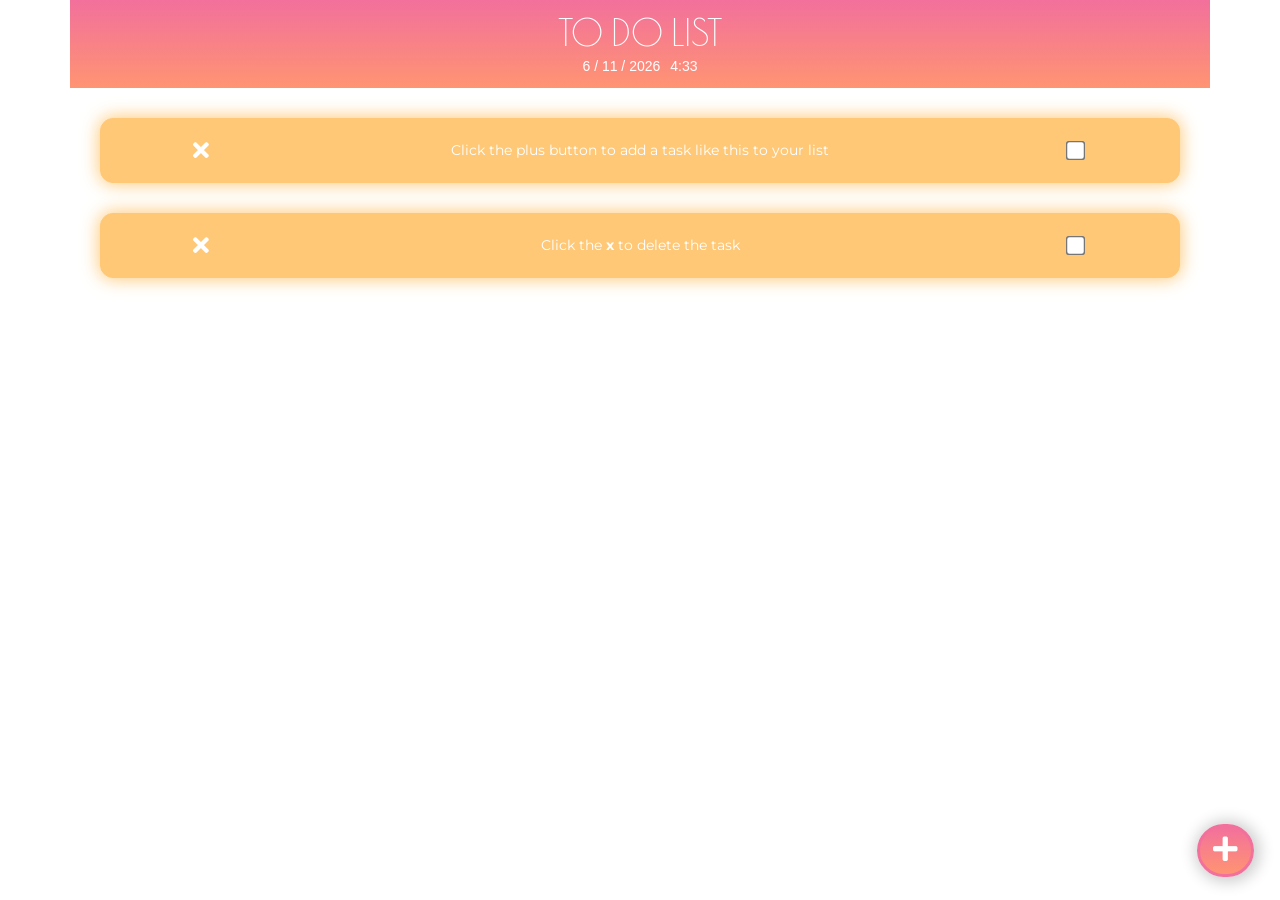
==== commit c17b17d7: "Finished app" ====
--- a/toDoListApp.html
+++ b/toDoListApp.html
@@ -19,6 +19,12 @@
     <div class="title row align-items-center">
       <div class="col">
         <h3>TO DO LIST</h3>
+
+        <div class="dateAndTime row">
+          <div class="date" id="getDate"></div>
+          <div class="time" id="getTime"></div>
+        </div>
+
       </div>
     </div> <!-- title row ENDS -->
   </div> <!-- container ENDS -->
@@ -28,8 +34,10 @@
   <div class="container" id="container2">
     <div class="row box">
 
-      <div class="col taskCol clearBtnContainer">
-        <div class="clearTaskBtn"><i class="fas fa-times"></i></div>
+      <div class="col taskCol clearTaskBtn clearBtnContainer">
+        <!-- <div class="clearTaskBtn"> -->
+          <i class="fas fa-times" id="icon"></i>
+        <!-- </div> -->
       </div>
 
       <div class="col-8">
@@ -45,8 +53,10 @@
 
     <div class="row box">
 
-      <div class="col taskCol clearBtnContainer">
-        <div class="clearTaskBtn"><i class="fas fa-times"></i></div>
+      <div class="col taskCol clearTaskBtn clearBtnContainer">
+        <!-- <div class="clearTaskBtn"> -->
+          <i class="fas fa-times" id="icon"></i>
+        <!-- </div> -->
       </div>
 
       <div class="col-8">
@@ -96,6 +106,8 @@
     </div> <!-- modal-dialog ends-->
   </div> <!--  Modal ends -->
 
+  <!-- <div class="row box"><div class="col taskCol clearTaskBtn clearBtnContainer"><i class="fas fa-times"></i></div><div class="col-8"><label class="form-check-label nameOfTask" for="exampleCheck1">' + inputValueStorage + '</label></div><div class="col taskCol"><input type="checkbox" class="form-check-input" id="exampleCheck1"></div></div> -->
+
   <script src="https://code.jquery.com/jquery-3.3.1.slim.min.js" integrity="sha384-q8i/X+965DzO0rT7abK41JStQIAqVgRVzpbzo5smXKp4YfRvH+8abtTE1Pi6jizo" crossorigin="anonymous"></script>
   <script src="https://cdnjs.cloudflare.com/ajax/libs/jquery/3.3.1/jquery.js" crossorigin="anonymous"></script>
   <script src="https://stackpath.bootstrapcdn.com/bootstrap/4.1.0/js/bootstrap.min.js" integrity="sha384-uefMccjFJAIv6A+rW+L4AHf99KvxDjWSu1z9VI8SKNVmz4sk7buKt/6v9KI65qnm" crossorigin="anonymous"></script>
--- a/css/style.css
+++ b/css/style.css
@@ -7,8 +7,9 @@
  background: linear-gradient(#f2709c, #ff9472);
 }
 
+/* Wrapper for h3 and date and time */
 .title {
- height: 5rem;
+ height: 5.5rem;
  font-family: 'Poiret One', sans-serif;
  text-align: center;
  color: white;
@@ -20,7 +21,30 @@
  text-align: center;
 }
 
+/* Date and time */
+.dateAndTime {
+  display: flex;
+  justify-content: center;
+}
+
+.date, .time {
+  font-size: 14px;
+  font-family: sans-serif;
+  text-align: center;
+}
+
+.date {
+  margin-right: 10px;
+}
+
+
 /* ---------------------------------------------------------------- */
+
+
+#container2 {
+  margin-top: 30px;
+
+}
 
 /* MAIN */
 .box {
@@ -67,11 +91,14 @@
   -o-transform: scale(1.5); /* Opera */
 }
 
+/* Task has been deleted message */
 .message {
   text-align: center;
 }
 
+
 /* ---------------------------------------------------------------- */
+
 
 /* MODAL */
 
